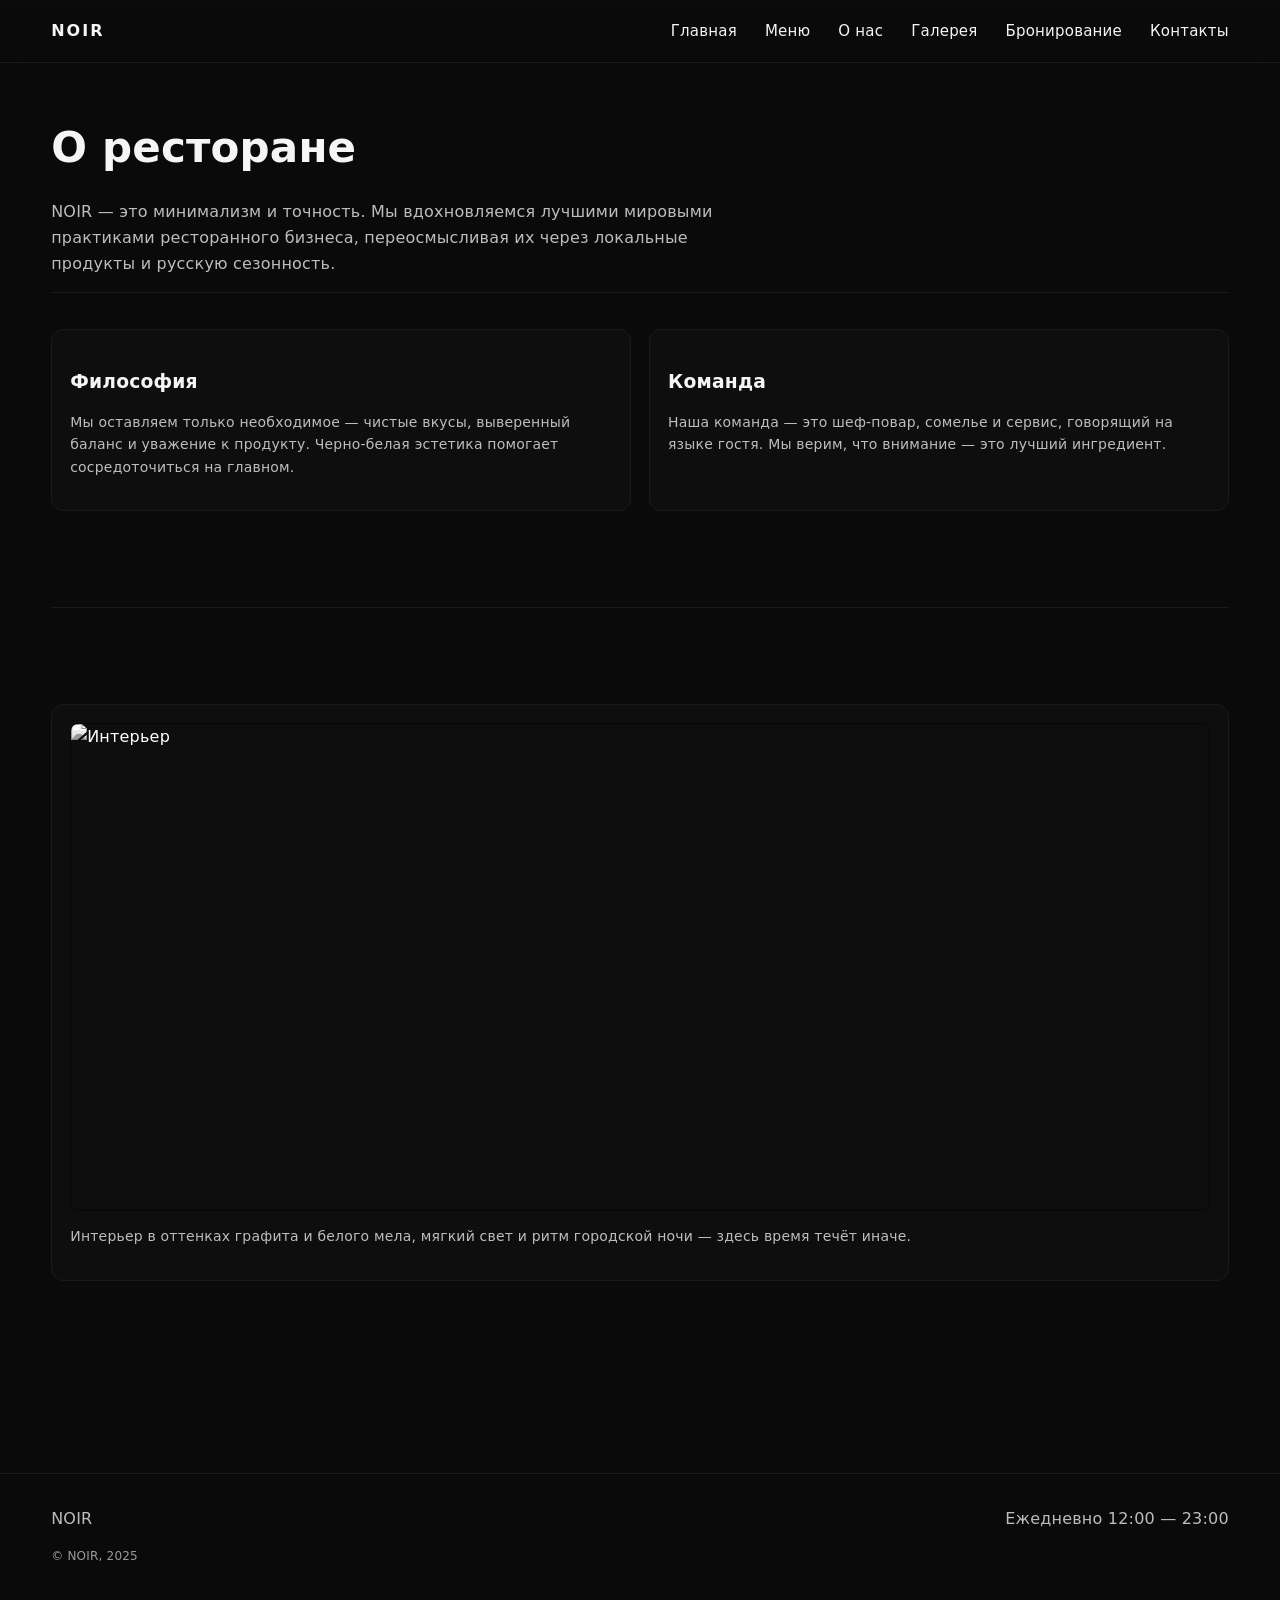
==== pages/about.html @ d6ea8306 "Create restaurant website with responsive design and interactive features Co-authored-by: ilarion200" ====
<!doctype html>
<html lang="ru">
<head>
  <meta charset="utf-8" />
  <meta name="viewport" content="width=device-width, initial-scale=1" />
  <title>О нас — NOIR</title>
  <link rel="stylesheet" href="../css/main.css" />
</head>
<body>
  <header class="header">
    <div class="container nav">
      <div class="nav__logo">NOIR</div>
      <nav class="nav__links" aria-label="Основная навигация">
        <a class="nav__link" href="../index.html">Главная</a>
        <a class="nav__link" href="menu.html">Меню</a>
        <a class="nav__link" href="about.html">О нас</a>
        <a class="nav__link" href="gallery.html">Галерея</a>
        <a class="nav__link" href="reservations.html">Бронирование</a>
        <a class="nav__link" href="contact.html">Контакты</a>
      </nav>
    </div>
  </header>

  <main class="section">
    <div class="container">
      <h1 class="section__title">О ресторане</h1>
      <p class="section__desc">NOIR — это минимализм и точность. Мы вдохновляемся лучшими мировыми практиками ресторанного бизнеса, переосмысливая их через локальные продукты и русскую сезонность.</p>

      <div class="section" style="padding-top: 36px;">
        <div class="grid">
          <div class="card reveal" style="grid-column: span 6;">
            <h3 class="card__title">Философия</h3>
            <p class="card__text">Мы оставляем только необходимое — чистые вкусы, выверенный баланс и уважение к продукту. Черно‑белая эстетика помогает сосредоточиться на главном.</p>
          </div>
          <div class="card reveal" style="grid-column: span 6;">
            <h3 class="card__title">Команда</h3>
            <p class="card__text">Наша команда — это шеф‑повар, сомелье и сервис, говорящий на языке гостя. Мы верим, что внимание — это лучший ингредиент.</p>
          </div>
        </div>
      </div>

      <div class="section">
        <div class="grid">
          <div class="card reveal" style="grid-column: span 12;">
            <div class="card__media" style="aspect-ratio: 21/9;">
              <img src="../vitali-adutskevich-Fy4X_cp0dSk-unsplash.jpg" alt="Интерьер" />
            </div>
            <p class="card__text">Интерьер в оттенках графита и белого мела, мягкий свет и ритм городской ночи — здесь время течёт иначе.</p>
          </div>
        </div>
      </div>
    </div>
  </main>

  <footer class="footer">
    <div class="container">
      <div class="footer__top">
        <div>NOIR</div>
        <div class="muted">Ежедневно 12:00 — 23:00</div>
      </div>
      <div class="footer__bottom">© NOIR, 2025</div>
    </div>
  </footer>

  <script src="../js/main.js"></script>
  <script src="../js/scroll-animations.js"></script>
  <script src="../js/ui.js"></script>
</body>
</html>
---- css/main.css ----
/* Root variables and base reset */
:root {
  --bg: #0a0a0a;
  --fg: #f5f5f5;
  --muted: #bdbdbd;
  --line: #1a1a1a;
  --accent: #ffffff;
}

* {
  box-sizing: border-box;
}

html, body {
  padding: 0;
  margin: 0;
  background: var(--bg);
  color: var(--fg);
  font-family: system-ui, -apple-system, Segoe UI, Roboto, Helvetica, Arial, "Apple Color Emoji", "Segoe UI Emoji";
  line-height: 1.6;
  letter-spacing: 0.2px;
}

img, picture, video, canvas {
  display: block;
  max-width: 100%;
}

a {
  color: inherit;
  text-decoration: none;
}

.container {
  width: min(1200px, 92%);
  margin: 0 auto;
}

/* Header */
.header {
  position: fixed;
  top: 0;
  left: 0;
  right: 0;
  z-index: 1000;
  backdrop-filter: blur(10px);
  background: color-mix(in srgb, var(--bg) 70%, transparent);
  border-bottom: 1px solid var(--line);
}
.header.scrolled {
  background: color-mix(in srgb, var(--bg) 92%, black 8%);
}

.nav {
  display: flex;
  align-items: center;
  justify-content: space-between;
  padding: 18px 0;
}
.nav__logo {
  font-weight: 700;
  letter-spacing: 2px;
  text-transform: uppercase;
}
.nav__links {
  display: flex;
  gap: 28px;
}
.nav__link {
  position: relative;
  font-size: 15px;
}
.nav__link::after {
  content: "";
  position: absolute;
  left: 0;
  bottom: -6px;
  width: 100%;
  height: 1px;
  background: var(--fg);
  transform: scaleX(0);
  transform-origin: left;
  transition: transform 320ms ease;
}
.nav__link:hover::after, .nav__link:focus-visible::after {
  transform: scaleX(1);
}

/* Hero */
.hero {
  position: relative;
  min-height: 100vh;
  display: grid;
  place-items: center;
  overflow: hidden;
}
.hero__canvas {
  position: absolute;
  inset: 0;
  width: 100%;
  height: 100%;
}
.hero__overlay {
  position: relative;
  z-index: 2;
  text-align: center;
  padding: 120px 0 40px;
}
.hero__kicker {
  text-transform: uppercase;
  letter-spacing: 6px;
  color: var(--muted);
  font-size: 12px;
}
.hero__title {
  margin: 14px 0 18px;
  font-size: clamp(36px, 8vw, 86px);
  font-weight: 800;
  line-height: 1.05;
}
.hero__subtitle {
  color: #dcdcdc;
  font-size: clamp(14px, 2.5vw, 18px);
}
.hero__ctas {
  margin-top: 28px;
  display: flex;
  gap: 14px;
  justify-content: center;
}

/* Buttons */
.btn {
  --size: 48px;
  display: inline-grid;
  place-items: center;
  height: var(--size);
  padding: 0 22px;
  border-radius: 999px;
  border: 1px solid var(--line);
  background: #0e0e0e;
  color: var(--fg);
  transition: transform 180ms ease, background 220ms ease, border-color 220ms ease;
  will-change: transform;
}
.btn:hover { background: #151515; border-color: #2a2a2a; }
.btn:active { transform: scale(0.98); }
.btn--primary { background: var(--fg); color: var(--bg); border-color: var(--fg); }
.btn--ghost { background: transparent; }

/* Sections */
.section {
  padding: 96px 0;
  border-top: 1px solid var(--line);
}
.section__head {
  display: flex;
  align-items: end;
  justify-content: space-between;
  margin-bottom: 36px;
}
.section__title {
  font-size: clamp(24px, 5vw, 42px);
  line-height: 1.1;
}
.section__desc {
  color: var(--muted);
  max-width: 720px;
}

.grid {
  display: grid;
  grid-template-columns: repeat(12, 1fr);
  gap: 18px;
}
.card {
  grid-column: span 4;
  border: 1px solid var(--line);
  padding: 18px;
  border-radius: 12px;
  background: #0e0e0e;
  transition: transform 220ms ease, box-shadow 220ms ease;
}
.card:hover {
  transform: translateY(-3px);
  box-shadow: 0 10px 30px rgba(0,0,0,0.35);
}
.card__media {
  aspect-ratio: 16/10;
  border-radius: 8px;
  overflow: hidden;
  border: 1px solid var(--line);
  margin-bottom: 12px;
  filter: grayscale(100%) contrast(120%);
}
.card__media img { width: 100%; height: 100%; object-fit: cover; }
.card__title { font-weight: 700; margin-bottom: 6px; }
.card__text { color: var(--muted); font-size: 14px; }

/* Footer */
.footer {
  border-top: 1px solid var(--line);
  padding: 32px 0 48px;
  color: var(--muted);
}
.footer__top { display: flex; justify-content: space-between; align-items: center; margin-bottom: 16px; }
.footer__bottom { font-size: 12px; opacity: 0.8; }

/* Reveal animations */
.reveal { opacity: 0; transform: translateY(18px); transition: opacity 600ms ease, transform 700ms cubic-bezier(.2,.7,.2,1); }
.reveal.is-visible { opacity: 1; transform: translateY(0); }

/* Utility */
.magnetic { position: relative; }
.muted { color: var(--muted); }
.center { text-align: center; }

/* Menu page */
.menu-section { border-top: 1px solid var(--line); padding: 48px 0; }
.menu-grid { display: grid; grid-template-columns: repeat(2, minmax(0, 1fr)); gap: 28px; }
.menu-item { display: flex; justify-content: space-between; gap: 16px; border-bottom: 1px dashed #222; padding: 14px 0; }
.menu-item__name { font-weight: 600; }
.menu-item__desc { color: var(--muted); font-size: 14px; }
.menu-item__price { color: var(--fg); }

/* Gallery */
.gallery-grid { display: grid; grid-template-columns: repeat(3, 1fr); gap: 12px; }
.gallery-grid img { width: 100%; height: 100%; object-fit: cover; filter: grayscale(100%) contrast(110%); transition: transform 300ms ease, filter 300ms ease; }
.gallery-grid a { display: block; border: 1px solid var(--line); overflow: hidden; border-radius: 10px; }
.gallery-grid a:hover img { transform: scale(1.04); filter: grayscale(0%) contrast(100%); }

/* Contact */
.contact-grid { display: grid; grid-template-columns: repeat(12, 1fr); gap: 18px; }
.contact-card { grid-column: span 6; border: 1px solid var(--line); border-radius: 12px; padding: 20px; background: #0e0e0e; }

/* Reservations form */
.form { display: grid; gap: 14px; }
.input {
  width: 100%;
  background: #0f0f0f;
  color: var(--fg);
  border: 1px solid var(--line);
  border-radius: 10px;
  padding: 14px 12px;
}
.input:focus { outline: none; border-color: #2a2a2a; }
.input-row { display: grid; grid-template-columns: repeat(3, 1fr); gap: 12px; }

/* Responsive */
@media (max-width: 980px) {
  .grid .card { grid-column: span 6; }
  .menu-grid { grid-template-columns: 1fr; }
  .gallery-grid { grid-template-columns: repeat(2, 1fr); }
  .contact-card { grid-column: span 12; }
}
@media (max-width: 640px) {
  .nav__links { gap: 16px; }
  .hero__ctas { flex-direction: column; }
  .gallery-grid { grid-template-columns: 1fr; }
  .input-row { grid-template-columns: 1fr; }
}
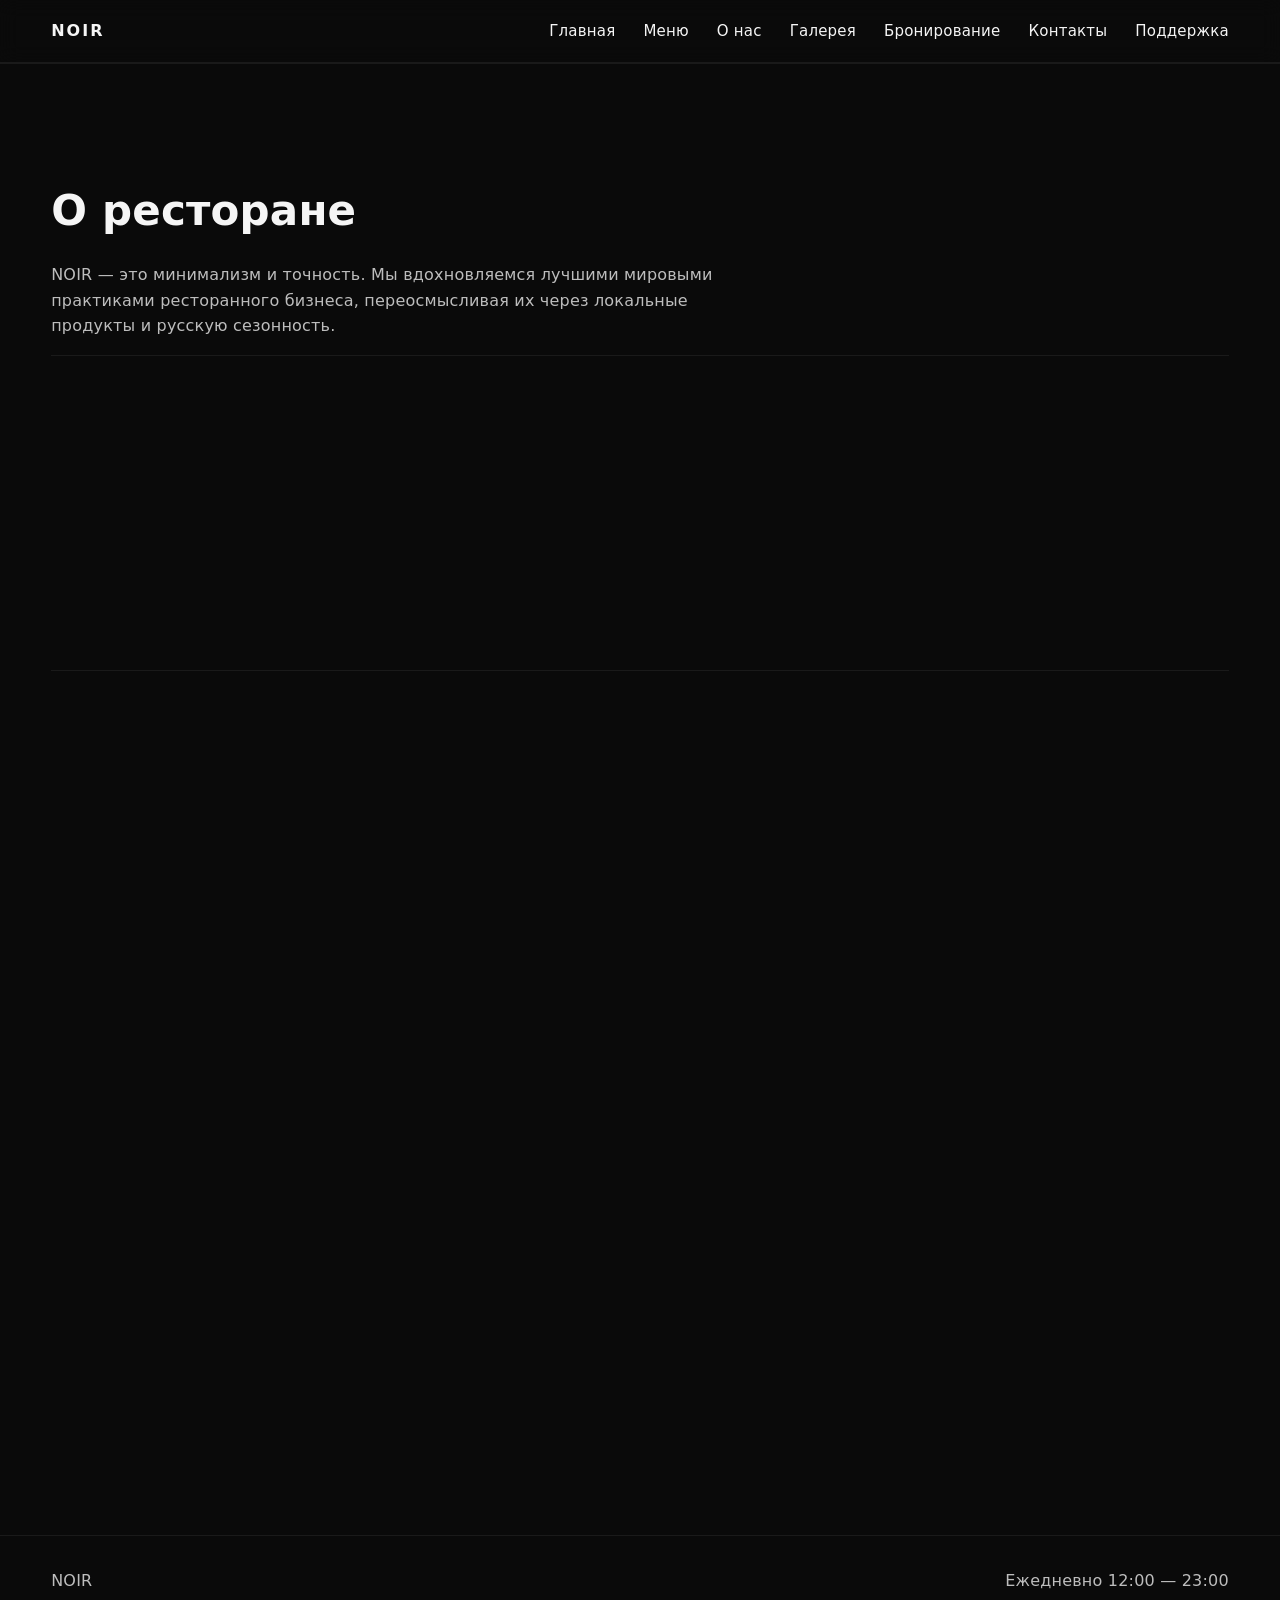
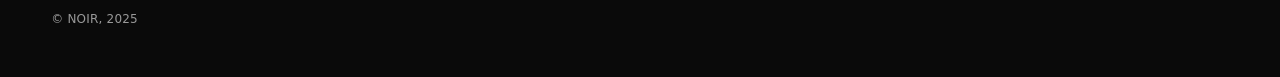
==== commit 877a7242: "Add support page with request form and database integration Co-authored-by: ilarion200072 <ilarion20" ====
--- a/pages/about.html
+++ b/pages/about.html
@@ -17,6 +17,7 @@
         <a class="nav__link" href="gallery.html">Галерея</a>
         <a class="nav__link" href="reservations.html">Бронирование</a>
         <a class="nav__link" href="contact.html">Контакты</a>
+        <a class="nav__link" href="support.html">Поддержка</a>
       </nav>
     </div>
   </header>
--- a/css/main.css
+++ b/css/main.css
@@ -258,4 +258,62 @@
   .hero__ctas { flex-direction: column; }
   .gallery-grid { grid-template-columns: 1fr; }
   .input-row { grid-template-columns: 1fr; }
-}+}
+
+/* Page min-height helpers */
+main { min-height: 100vh; }
+.full-section { min-height: 100vh; display: flex; align-items: center; }
+
+/* Testimonials */
+.quotes { display: grid; gap: 18px; grid-template-columns: repeat(3, 1fr); }
+.quote { border: 1px solid var(--line); border-radius: 12px; padding: 18px; background: #0e0e0e; }
+.quote__text { font-size: 16px; }
+.quote__who { margin-top: 12px; color: var(--muted); font-size: 14px; }
+
+/* Timeline */
+.timeline { border-left: 1px solid var(--line); padding-left: 18px; display: grid; gap: 16px; }
+.timeline__item { position: relative; }
+.timeline__item::before { content: ""; position: absolute; left: -9px; top: 4px; width: 9px; height: 9px; border-radius: 50%; background: #fff; box-shadow: 0 0 0 4px #0e0e0e, 0 0 0 5px #1a1a1a; }
+.timeline__title { font-weight: 700; }
+.timeline__desc { color: var(--muted); font-size: 14px; }
+
+@media (max-width: 980px) {
+  .quotes { grid-template-columns: 1fr; }
+}
+
+/* Subtle grain background */
+body::before { content:""; position: fixed; inset: 0; pointer-events: none; background-image: radial-gradient(rgba(255,255,255,0.02) 1px, transparent 1px); background-size: 3px 3px; opacity: .25; z-index: 0; }
+.header, main, .footer { position: relative; z-index: 1; }
+
+/* Fancy separators */
+.divider { height: 1px; width: 100%; background: linear-gradient(90deg, transparent, #1f1f1f, transparent); margin: 24px 0; }
+
+/* Reveal variants */
+.reveal { opacity: 0; transform: translateY(18px); filter: blur(0px); transition: opacity 700ms ease, transform 800ms cubic-bezier(.2,.7,.2,1), filter 800ms ease; }
+.reveal.is-visible { opacity: 1; transform: translateY(0); }
+.reveal-left { transform: translateX(-18px); }
+.reveal-right { transform: translateX(18px); }
+.reveal-scale { transform: scale(0.98); }
+.reveal-blur { filter: blur(6px); }
+.reveal-left.is-visible, .reveal-right.is-visible, .reveal-scale.is-visible, .reveal-blur.is-visible { transform: none; filter: none; }
+
+/* Parallax helpers */
+.parallax { will-change: transform; }
+
+/* Shine effect */
+.btn, .card { position: relative; overflow: hidden; }
+.btn::after, .card::after { content:""; position: absolute; top: -150%; left: -50%; width: 40%; height: 400%; background: linear-gradient(120deg, rgba(255,255,255,0) 0%, rgba(255,255,255,.08) 50%, rgba(255,255,255,0) 100%); transform: rotate(25deg) translateX(-150%); transition: transform .7s ease; }
+.btn:hover::after, .card:hover::after { transform: rotate(25deg) translateX(350%); }
+
+/* Ripple container */
+.btn { isolation: isolate; }
+.ripple { position: absolute; border-radius: 50%; transform: scale(0); animation: ripple .6s ease-out forwards; background: rgba(255,255,255,.15); pointer-events: none; }
+@keyframes ripple { to { transform: scale(12); opacity: 0; } }
+
+/* Floating animation for hero CTA */
+@keyframes float { 0% { transform: translateY(0); } 50% { transform: translateY(-4px); } 100% { transform: translateY(0); } }
+.hero__ctas .btn { animation: float 5s ease-in-out infinite; }
+
+/* Card subtle lift */
+.card { transition: transform 240ms ease, box-shadow 240ms ease, background 240ms ease; }
+.card:hover { transform: translateY(-6px); box-shadow: 0 16px 40px rgba(0,0,0,.45); background: #121212; }
